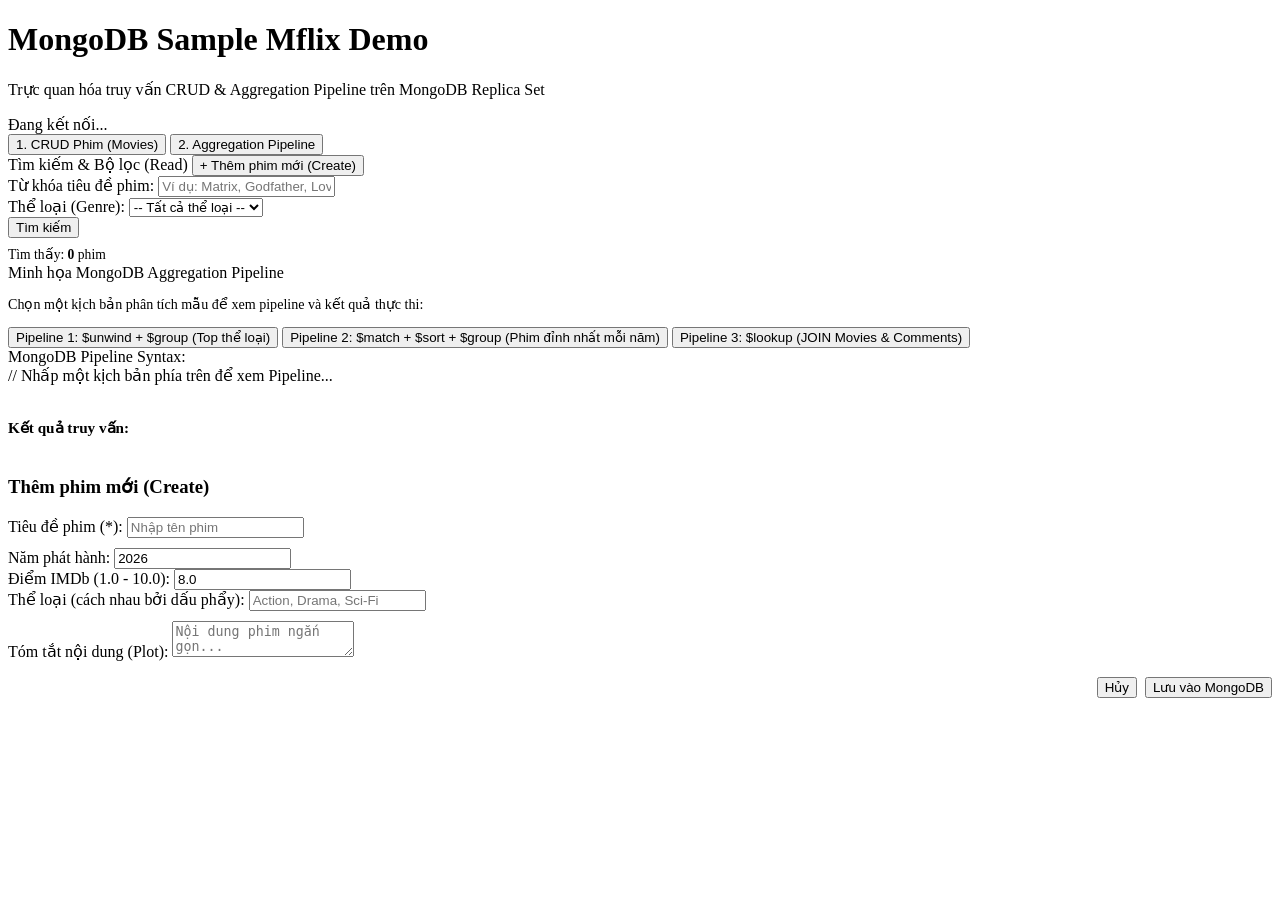
==== sample_mflix/templates/index.html @ d2029c7f "UI for simple CRUD" ====
<!DOCTYPE html>
<html lang="vi">
<head>
  <meta charset="UTF-8">
  <meta name="viewport" content="width=device-width, initial-scale=1.0">
  <title>MongoDB Sample Mflix Demo</title>
  <link rel="stylesheet" href="/static/style.css">
</head>
<body>

  <!-- Header -->
  <header>
    <div class="brand">
      <h1>MongoDB Sample Mflix Demo</h1>
      <p>Trực quan hóa truy vấn CRUD & Aggregation Pipeline trên MongoDB Replica Set</p>
    </div>
    <div class="cluster-badge" id="clusterStatus">
      <span class="status-dot"></span>
      <span id="statusText">Đang kết nối...</span>
    </div>
  </header>

  <!-- Navigation Tabs -->
  <nav class="tabs">
    <button class="tab-btn active" onclick="switchTab('crud')">1. CRUD Phim (Movies)</button>
    <button class="tab-btn" onclick="switchTab('aggregation')">2. Aggregation Pipeline</button>
  </nav>

  <!-- TAB 1: CRUD -->
  <main id="crudTab" class="tab-content active">
    <!-- Search & Filter Card -->
    <section class="card">
      <div class="card-title">
        <span>Tìm kiếm & Bộ lọc (Read)</span>
        <button class="btn btn-primary btn-sm" onclick="openCreateModal()">+ Thêm phim mới (Create)</button>
      </div>

      <div class="form-row">
        <div class="form-group" style="flex: 2;">
          <label>Từ khóa tiêu đề phim:</label>
          <input type="text" id="searchInput" placeholder="Ví dụ: Matrix, Godfather, Love..." onkeyup="if(event.key==='Enter') searchMovies()">
        </div>
        <div class="form-group">
          <label>Thể loại (Genre):</label>
          <select id="genreSelect" onchange="searchMovies()">
            <option value="">-- Tất cả thể loại --</option>
          </select>
        </div>
        <div class="form-group" style="flex: 0; min-width: 100px; justify-content: flex-end;">
          <button class="btn btn-primary" onclick="searchMovies()">Tìm kiếm</button>
        </div>
      </div>

      <div id="queryExplanation" class="code-box" style="display:none;"></div>
      
      <div style="font-size: 0.85rem; color: var(--text-muted); margin-top: 8px;">
        Tìm thấy: <strong id="totalCount">0</strong> phim
      </div>

      <!-- Movie List -->
      <div class="movie-grid" id="movieGrid"></div>
    </section>
  </main>

  <!-- TAB 2: AGGREGATION -->
  <main id="aggregationTab" class="tab-content">
    <section class="card">
      <div class="card-title">Minh họa MongoDB Aggregation Pipeline</div>
      <p style="font-size: 0.88rem; color: var(--text-muted); margin-bottom: 14px;">
        Chọn một kịch bản phân tích mẫu để xem pipeline và kết quả thực thi:
      </p>

      <div class="agg-tabs">
        <button class="btn btn-outline" id="btnAgg1" onclick="runAgg(1)">
          Pipeline 1: $unwind + $group (Top thể loại)
        </button>
        <button class="btn btn-outline" id="btnAgg2" onclick="runAgg(2)">
          Pipeline 2: $match + $sort + $group (Phim đỉnh nhất mỗi năm)
        </button>
        <button class="btn btn-outline" id="btnAgg3" onclick="runAgg(3)">
          Pipeline 3: $lookup (JOIN Movies & Comments)
        </button>
      </div>

      <!-- Pipeline Code Display -->
      <label>MongoDB Pipeline Syntax:</label>
      <div class="code-box" id="pipelineBox">// Nhấp một kịch bản phía trên để xem Pipeline...</div>

      <!-- Result Container -->
      <div style="display: flex; justify-content: space-between; align-items: center; margin-top: 14px;">
        <h4 id="aggResultTitle" style="font-size: 0.95rem; color: var(--accent-dark);">Kết quả truy vấn:</h4>
        <span id="aggTime" style="font-size: 0.8rem; color: var(--text-muted);"></span>
      </div>
      <div id="aggResultTableContainer" style="overflow-x: auto;"></div>
    </section>
  </main>

  <!-- MODAL CREATE / EDIT -->
  <div class="modal-overlay" id="movieModal">
    <div class="modal">
      <h3 class="card-title" id="modalTitle">Thêm phim mới (Create)</h3>
      <input type="hidden" id="editMovieId">
      
      <div class="form-group" style="margin-bottom: 10px;">
        <label>Tiêu đề phim (*):</label>
        <input type="text" id="movieTitleInput" placeholder="Nhập tên phim">
      </div>

      <div class="form-row">
        <div class="form-group">
          <label>Năm phát hành:</label>
          <input type="number" id="movieYearInput" value="2026">
        </div>
        <div class="form-group">
          <label>Điểm IMDb (1.0 - 10.0):</label>
          <input type="number" step="0.1" id="movieRatingInput" value="8.0">
        </div>
      </div>

      <div class="form-group" style="margin-bottom: 10px;">
        <label>Thể loại (cách nhau bởi dấu phẩy):</label>
        <input type="text" id="movieGenresInput" placeholder="Action, Drama, Sci-Fi">
      </div>

      <div class="form-group" style="margin-bottom: 16px;">
        <label>Tóm tắt nội dung (Plot):</label>
        <textarea id="moviePlotInput" placeholder="Nội dung phim ngắn gọn..."></textarea>
      </div>

      <div style="display: flex; justify-content: flex-end; gap: 8px;">
        <button class="btn btn-outline" onclick="closeModal()">Hủy</button>
        <button class="btn btn-primary" onclick="saveMovie()">Lưu vào MongoDB</button>
      </div>
    </div>
  </div>

  <!-- Toast Notification -->
  <div class="toast" id="toast"></div>

  <script src="/static/app.js"></script>
</body>
</html>
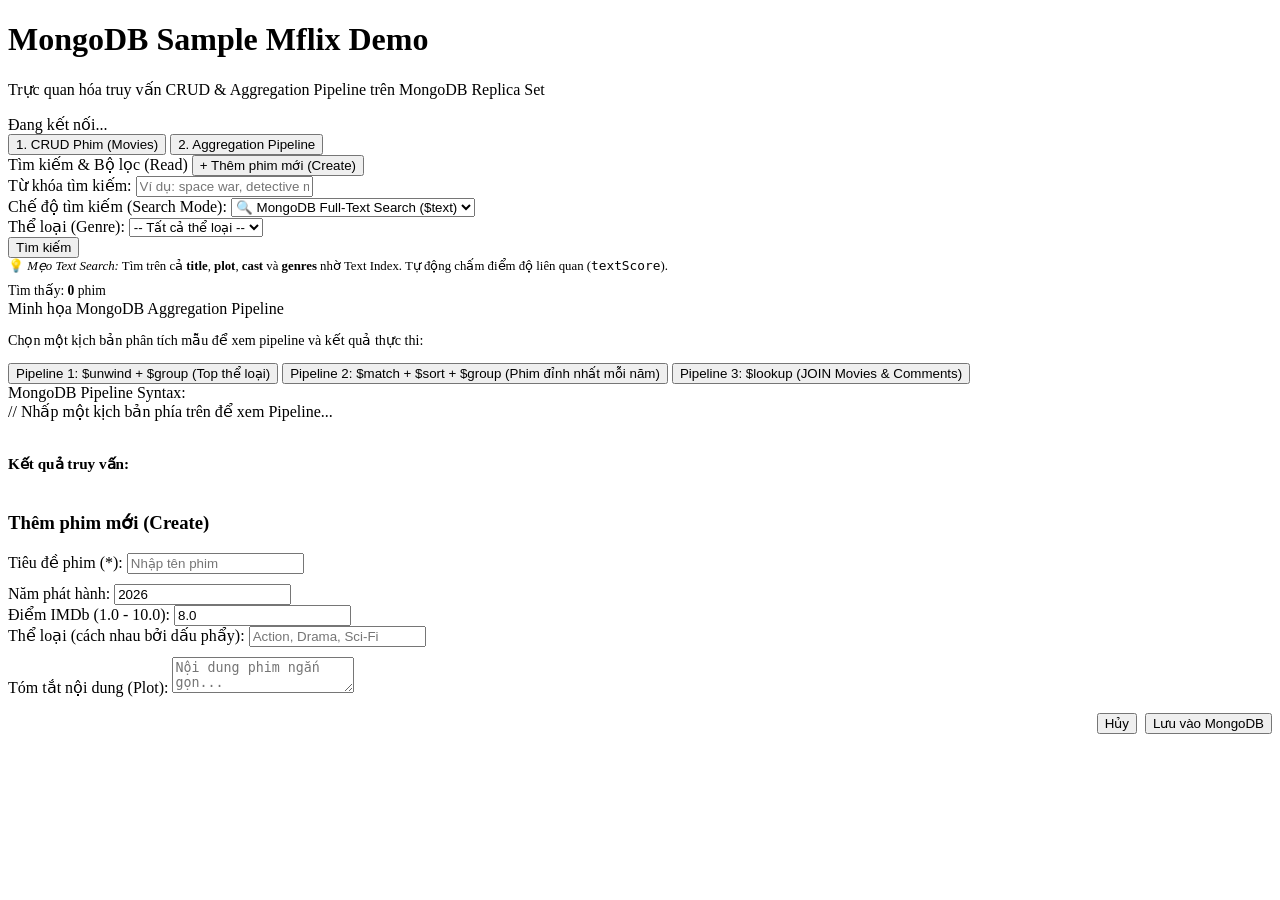
==== commit 5984bdde: "add text search demo" ====
--- a/sample_mflix/templates/index.html
+++ b/sample_mflix/templates/index.html
@@ -37,10 +37,17 @@
 
       <div class="form-row">
         <div class="form-group" style="flex: 2;">
-          <label>Từ khóa tiêu đề phim:</label>
-          <input type="text" id="searchInput" placeholder="Ví dụ: Matrix, Godfather, Love..." onkeyup="if(event.key==='Enter') searchMovies()">
+          <label>Từ khóa tìm kiếm:</label>
+          <input type="text" id="searchInput" placeholder="Ví dụ: space war, detective murder, godfather..." onkeyup="if(event.key==='Enter') searchMovies()">
         </div>
-        <div class="form-group">
+        <div class="form-group" style="flex: 1.2;">
+          <label>Chế độ tìm kiếm (Search Mode):</label>
+          <select id="searchModeSelect" onchange="searchMovies()">
+            <option value="text">🔍 MongoDB Full-Text Search ($text)</option>
+            <option value="regex">🔤 Regex thông thường (Chỉ tiêu đề)</option>
+          </select>
+        </div>
+        <div class="form-group" style="flex: 1;">
           <label>Thể loại (Genre):</label>
           <select id="genreSelect" onchange="searchMovies()">
             <option value="">-- Tất cả thể loại --</option>
@@ -49,6 +56,10 @@
         <div class="form-group" style="flex: 0; min-width: 100px; justify-content: flex-end;">
           <button class="btn btn-primary" onclick="searchMovies()">Tìm kiếm</button>
         </div>
+      </div>
+
+      <div style="font-size: 0.8rem; color: var(--text-muted); margin-bottom: 8px;">
+        💡 <em>Mẹo Text Search:</em> Tìm trên cả <strong>title</strong>, <strong>plot</strong>, <strong>cast</strong> và <strong>genres</strong> nhờ Text Index. Tự động chấm điểm độ liên quan (<code>textScore</code>).
       </div>
 
       <div id="queryExplanation" class="code-box" style="display:none;"></div>
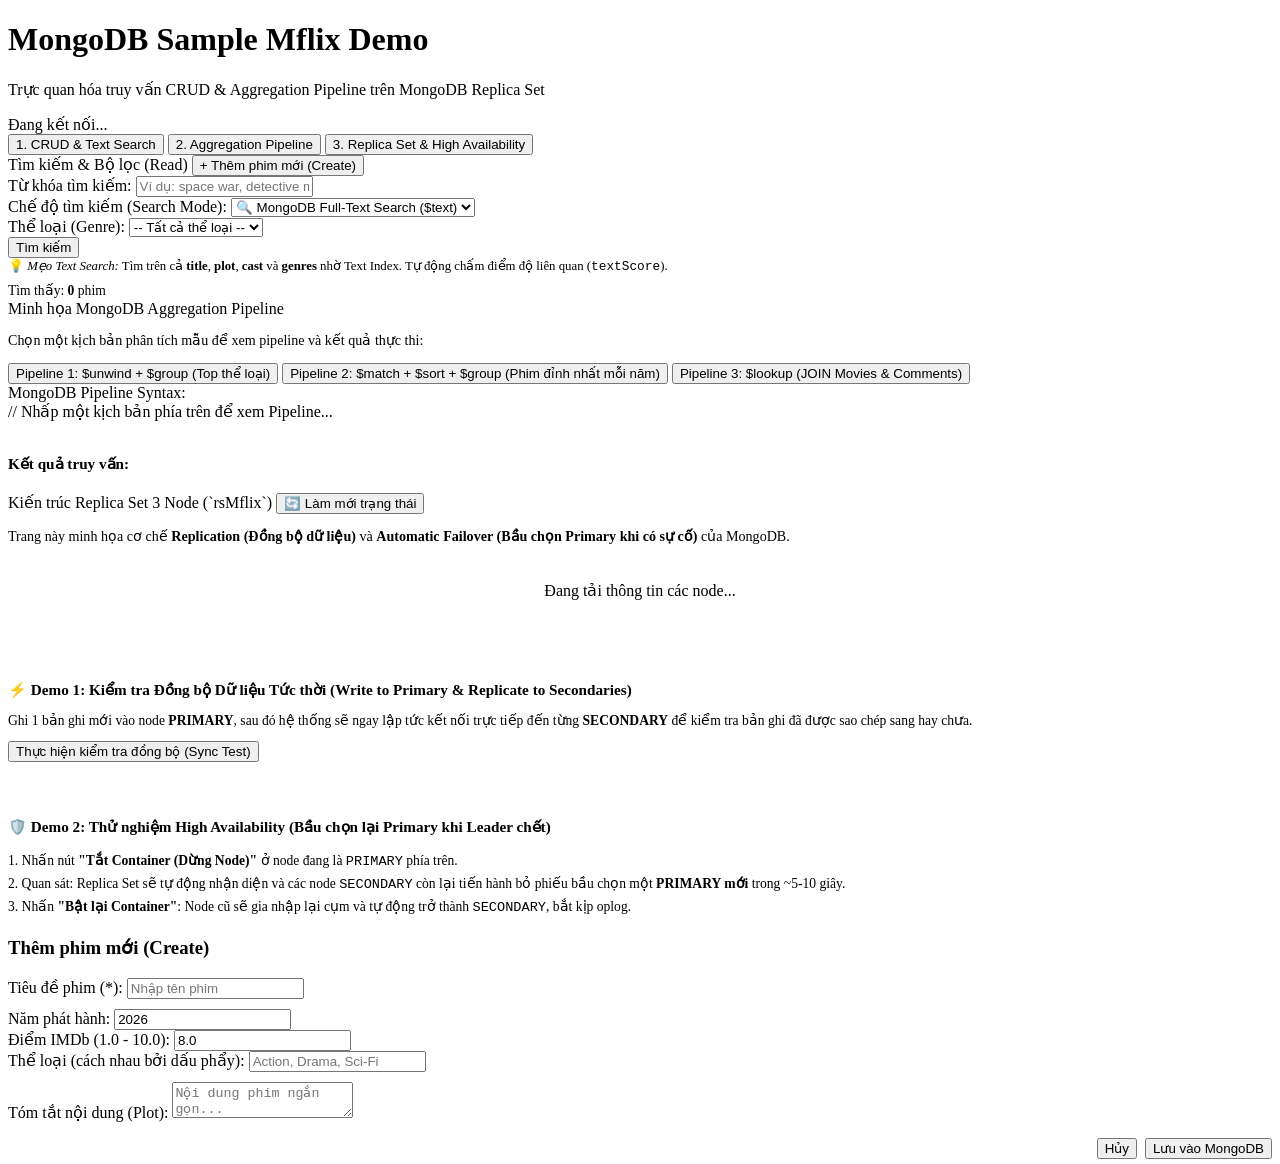
==== commit 4129ae91: "add demo on replication" ====
--- a/sample_mflix/templates/index.html
+++ b/sample_mflix/templates/index.html
@@ -22,8 +22,9 @@
 
   <!-- Navigation Tabs -->
   <nav class="tabs">
-    <button class="tab-btn active" onclick="switchTab('crud')">1. CRUD Phim (Movies)</button>
+    <button class="tab-btn active" onclick="switchTab('crud')">1. CRUD & Text Search</button>
     <button class="tab-btn" onclick="switchTab('aggregation')">2. Aggregation Pipeline</button>
+    <button class="tab-btn" onclick="switchTab('replication')">3. Replica Set & High Availability</button>
   </nav>
 
   <!-- TAB 1: CRUD -->
@@ -106,6 +107,51 @@
     </section>
   </main>
 
+  <!-- TAB 3: REPLICATION -->
+  <main id="replicationTab" class="tab-content">
+    <section class="card">
+      <div class="card-title">
+        <span>Kiến trúc Replica Set 3 Node (`rsMflix`)</span>
+        <button class="btn btn-outline btn-sm" onclick="loadReplicationStatus()">🔄 Làm mới trạng thái</button>
+      </div>
+
+      <p style="font-size: 0.88rem; color: var(--text-muted); margin-bottom: 16px;">
+        Trang này minh họa cơ chế <strong>Replication (Đồng bộ dữ liệu)</strong> và <strong>Automatic Failover (Bầu chọn Primary khi có sự cố)</strong> của MongoDB.
+      </p>
+
+      <!-- 3 Node Cards Grid -->
+      <div class="movie-grid" id="replicationNodesGrid">
+        <div style="grid-column: 1/-1; text-align: center; color: var(--text-muted); padding: 20px;">
+          Đang tải thông tin các node...
+        </div>
+      </div>
+
+      <!-- Live Sync Test Section -->
+      <div style="margin-top: 24px; padding-top: 16px; border-top: 1px solid var(--border-color);">
+        <h4 style="font-size: 0.95rem; margin-bottom: 8px; color: var(--accent-dark);">
+          ⚡ Demo 1: Kiểm tra Đồng bộ Dữ liệu Tức thời (Write to Primary & Replicate to Secondaries)
+        </h4>
+        <p style="font-size: 0.85rem; color: var(--text-muted); margin-bottom: 12px;">
+          Ghi 1 bản ghi mới vào node <strong>PRIMARY</strong>, sau đó hệ thống sẽ ngay lập tức kết nối trực tiếp đến từng <strong>SECONDARY</strong> để kiểm tra bản ghi đã được sao chép sang hay chưa.
+        </p>
+        <button class="btn btn-primary btn-sm" onclick="triggerSyncTest()">Thực hiện kiểm tra đồng bộ (Sync Test)</button>
+        <div id="syncTestResult" class="code-box" style="display: none; margin-top: 12px;"></div>
+      </div>
+
+      <!-- Failover Simulation Section -->
+      <div style="margin-top: 20px; padding-top: 16px; border-top: 1px solid var(--border-color);">
+        <h4 style="font-size: 0.95rem; margin-bottom: 8px; color: var(--accent-dark);">
+          🛡️ Demo 2: Thử nghiệm High Availability (Bầu chọn lại Primary khi Leader chết)
+        </h4>
+        <p style="font-size: 0.85rem; color: var(--text-muted); line-height: 1.6;">
+          1. Nhấn nút <strong>"Tắt Container (Dừng Node)"</strong> ở node đang là <code>PRIMARY</code> phía trên.<br>
+          2. Quan sát: Replica Set sẽ tự động nhận diện và các node <code>SECONDARY</code> còn lại tiến hành bỏ phiếu bầu chọn một <strong>PRIMARY mới</strong> trong ~5-10 giây.<br>
+          3. Nhấn <strong>"Bật lại Container"</strong>: Node cũ sẽ gia nhập lại cụm và tự động trở thành <code>SECONDARY</code>, bắt kịp oplog.
+        </p>
+      </div>
+    </section>
+  </main>
+
   <!-- MODAL CREATE / EDIT -->
   <div class="modal-overlay" id="movieModal">
     <div class="modal">
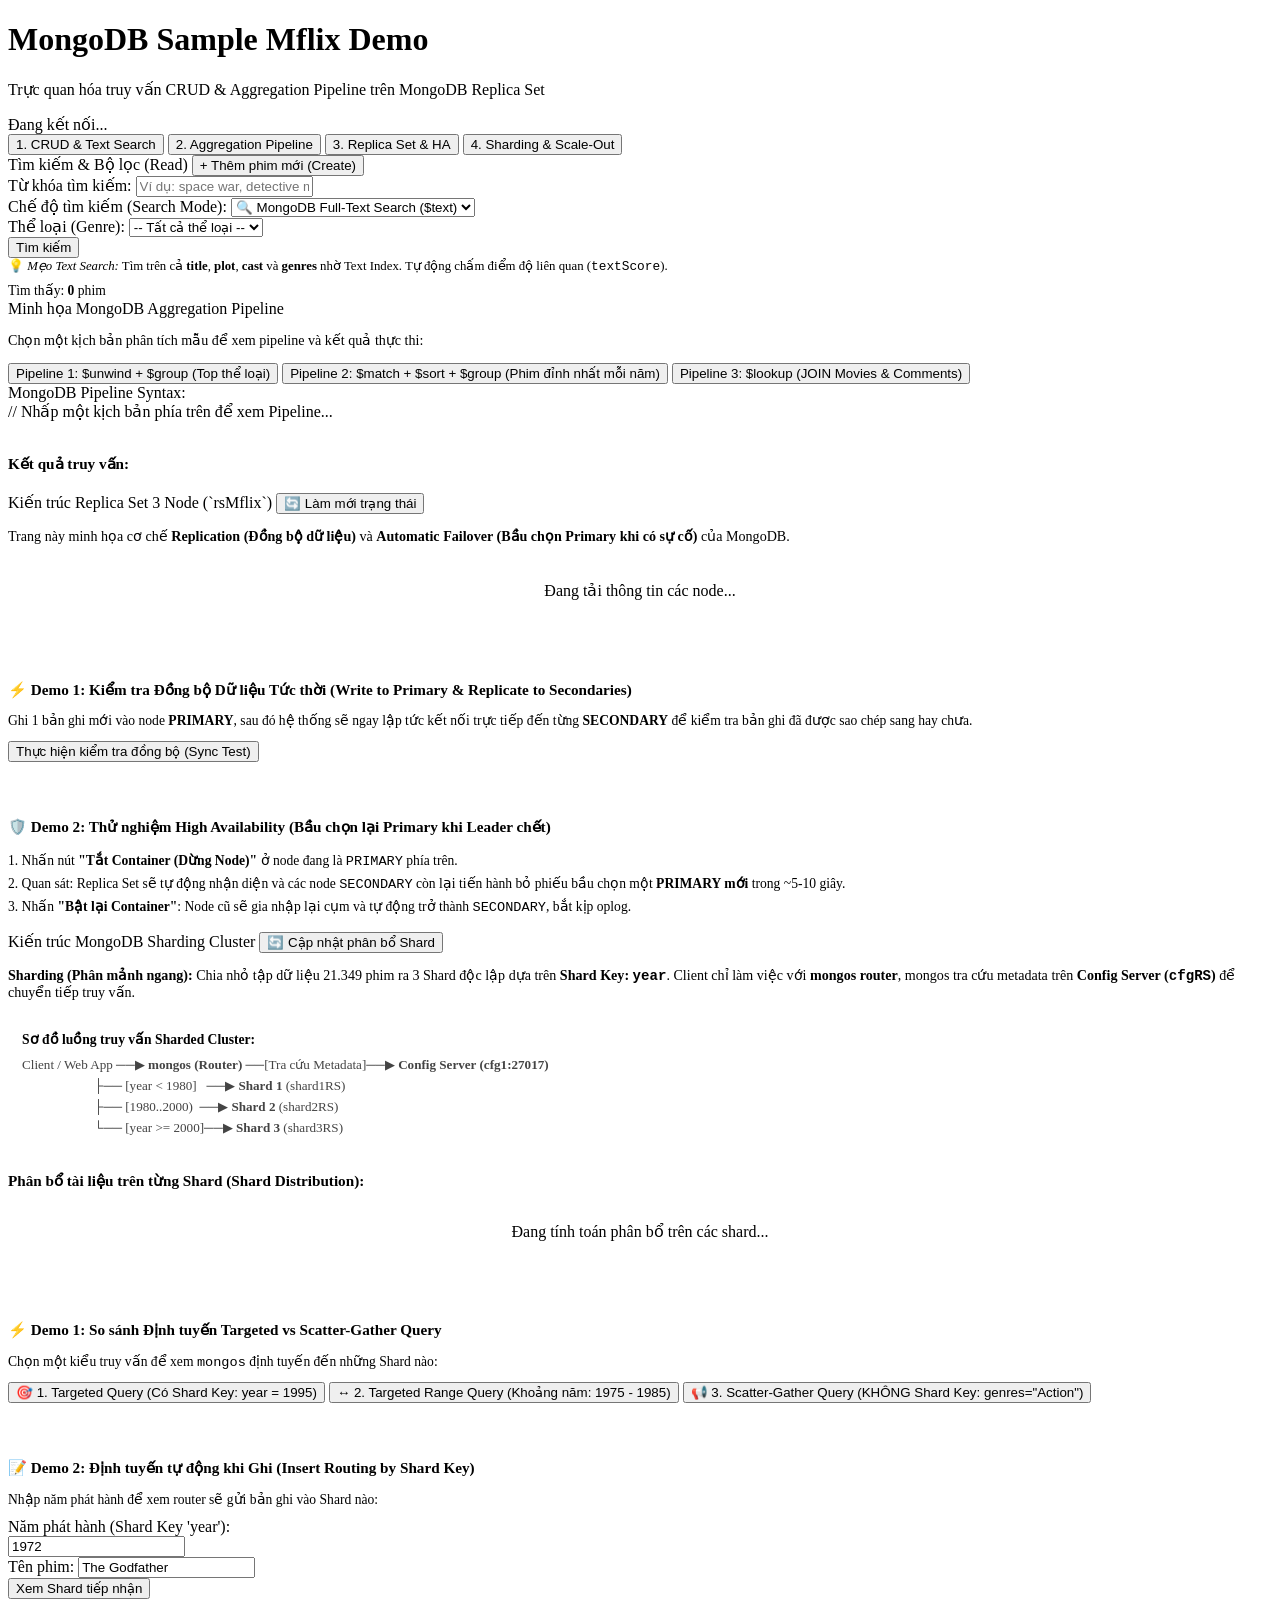
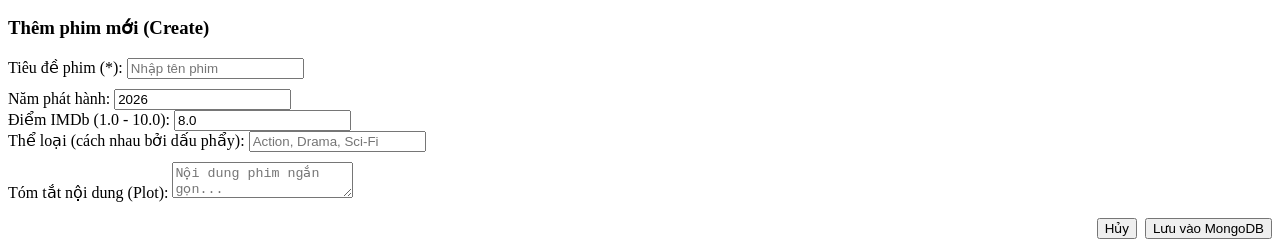
==== commit b7ae8e44: "add demo on sharding" ====
--- a/sample_mflix/templates/index.html
+++ b/sample_mflix/templates/index.html
@@ -24,7 +24,8 @@
   <nav class="tabs">
     <button class="tab-btn active" onclick="switchTab('crud')">1. CRUD & Text Search</button>
     <button class="tab-btn" onclick="switchTab('aggregation')">2. Aggregation Pipeline</button>
-    <button class="tab-btn" onclick="switchTab('replication')">3. Replica Set & High Availability</button>
+    <button class="tab-btn" onclick="switchTab('replication')">3. Replica Set & HA</button>
+    <button class="tab-btn" onclick="switchTab('sharding')">4. Sharding & Scale-Out</button>
   </nav>
 
   <!-- TAB 1: CRUD -->
@@ -152,6 +153,90 @@
     </section>
   </main>
 
+  <!-- TAB 4: SHARDING -->
+  <main id="shardingTab" class="tab-content">
+    <section class="card">
+      <div class="card-title">
+        <span>Kiến trúc MongoDB Sharding Cluster</span>
+        <button class="btn btn-outline btn-sm" onclick="loadShardingStatus()">🔄 Cập nhật phân bổ Shard</button>
+      </div>
+
+      <p style="font-size: 0.88rem; color: var(--text-muted); margin-bottom: 16px;">
+        <strong>Sharding (Phân mảnh ngang):</strong> Chia nhỏ tập dữ liệu 21.349 phim ra 3 Shard độc lập dựa trên <strong>Shard Key: <code>year</code></strong>.
+        Client chỉ làm việc với <strong>mongos router</strong>, mongos tra cứu metadata trên <strong>Config Server (<code>cfgRS</code>)</strong> để chuyển tiếp truy vấn.
+      </p>
+
+      <!-- Architecture Flow Diagram Card -->
+      <div style="background: var(--code-bg); border: 1px solid var(--border-color); border-radius: var(--radius); padding: 14px; margin-bottom: 20px;">
+        <div style="font-weight: 600; font-size: 0.85rem; margin-bottom: 6px; color: var(--accent-dark);">
+          Sơ đồ luồng truy vấn Sharded Cluster:
+        </div>
+        <div style="font-family: var(--font-mono); font-size: 0.82rem; line-height: 1.6; color: #444;">
+          Client / Web App ──▶ <strong>mongos (Router)</strong> ──[Tra cứu Metadata]──▶ <strong>Config Server (cfg1:27017)</strong><br>
+          &nbsp;&nbsp;&nbsp;&nbsp;&nbsp;&nbsp;&nbsp;&nbsp;&nbsp;&nbsp;&nbsp;&nbsp;&nbsp;&nbsp;&nbsp;&nbsp;&nbsp;&nbsp;&nbsp;&nbsp;&nbsp;&nbsp;├── [year &lt; 1980]&nbsp;&nbsp;&nbsp;──▶ <strong>Shard 1</strong> (shard1RS)<br>
+          &nbsp;&nbsp;&nbsp;&nbsp;&nbsp;&nbsp;&nbsp;&nbsp;&nbsp;&nbsp;&nbsp;&nbsp;&nbsp;&nbsp;&nbsp;&nbsp;&nbsp;&nbsp;&nbsp;&nbsp;&nbsp;&nbsp;├── [1980..2000)&nbsp;&nbsp;──▶ <strong>Shard 2</strong> (shard2RS)<br>
+          &nbsp;&nbsp;&nbsp;&nbsp;&nbsp;&nbsp;&nbsp;&nbsp;&nbsp;&nbsp;&nbsp;&nbsp;&nbsp;&nbsp;&nbsp;&nbsp;&nbsp;&nbsp;&nbsp;&nbsp;&nbsp;&nbsp;└── [year &gt;= 2000]──▶ <strong>Shard 3</strong> (shard3RS)
+        </div>
+      </div>
+
+      <!-- 3 Shards Distribution Cards -->
+      <h4 style="font-size: 0.95rem; margin-bottom: 12px; color: var(--accent-dark);">Phân bổ tài liệu trên từng Shard (Shard Distribution):</h4>
+      <div class="movie-grid" id="shardsGrid">
+        <div style="grid-column: 1/-1; text-align: center; color: var(--text-muted); padding: 20px;">
+          Đang tính toán phân bổ trên các shard...
+        </div>
+      </div>
+
+      <!-- Demo Routing Query Section -->
+      <div style="margin-top: 24px; padding-top: 16px; border-top: 1px solid var(--border-color);">
+        <h4 style="font-size: 0.95rem; margin-bottom: 8px; color: var(--accent-dark);">
+          ⚡ Demo 1: So sánh Định tuyến Targeted vs Scatter-Gather Query
+        </h4>
+        <p style="font-size: 0.85rem; color: var(--text-muted); margin-bottom: 12px;">
+          Chọn một kiểu truy vấn để xem <code>mongos</code> định tuyến đến những Shard nào:
+        </p>
+
+        <div class="agg-tabs">
+          <button class="btn btn-outline" id="btnRouteSingle" onclick="testRoute('targeted_single')">
+            🎯 1. Targeted Query (Có Shard Key: year = 1995)
+          </button>
+          <button class="btn btn-outline" id="btnRouteRange" onclick="testRoute('targeted_range')">
+            ↔️ 2. Targeted Range Query (Khoảng năm: 1975 - 1985)
+          </button>
+          <button class="btn btn-outline" id="btnRouteScatter" onclick="testRoute('scatter_gather')">
+            📢 3. Scatter-Gather Query (KHÔNG Shard Key: genres="Action")
+          </button>
+        </div>
+
+        <div id="routingResultBox" class="code-box" style="display: none; margin-top: 10px;"></div>
+      </div>
+
+      <!-- Demo Routing Insert Section -->
+      <div style="margin-top: 20px; padding-top: 16px; border-top: 1px solid var(--border-color);">
+        <h4 style="font-size: 0.95rem; margin-bottom: 8px; color: var(--accent-dark);">
+          📝 Demo 2: Định tuyến tự động khi Ghi (Insert Routing by Shard Key)
+        </h4>
+        <p style="font-size: 0.85rem; color: var(--text-muted); margin-bottom: 10px;">
+          Nhập năm phát hành để xem router sẽ gửi bản ghi vào Shard nào:
+        </p>
+
+        <div class="form-row" style="align-items: flex-end;">
+          <div class="form-group" style="max-width: 250px;">
+            <label>Năm phát hành (Shard Key 'year'):</label>
+            <input type="number" id="testInsertYear" value="1972" placeholder="Ví dụ: 1960, 1994, 2024">
+          </div>
+          <div class="form-group" style="flex: 2;">
+            <label>Tên phim:</label>
+            <input type="text" id="testInsertTitle" value="The Godfather" placeholder="Nhập tên phim">
+          </div>
+          <button class="btn btn-primary" onclick="simulateInsertRoute()">Xem Shard tiếp nhận</button>
+        </div>
+
+        <div id="insertRouteResult" class="code-box" style="display: none;"></div>
+      </div>
+    </section>
+  </main>
+
   <!-- MODAL CREATE / EDIT -->
   <div class="modal-overlay" id="movieModal">
     <div class="modal">
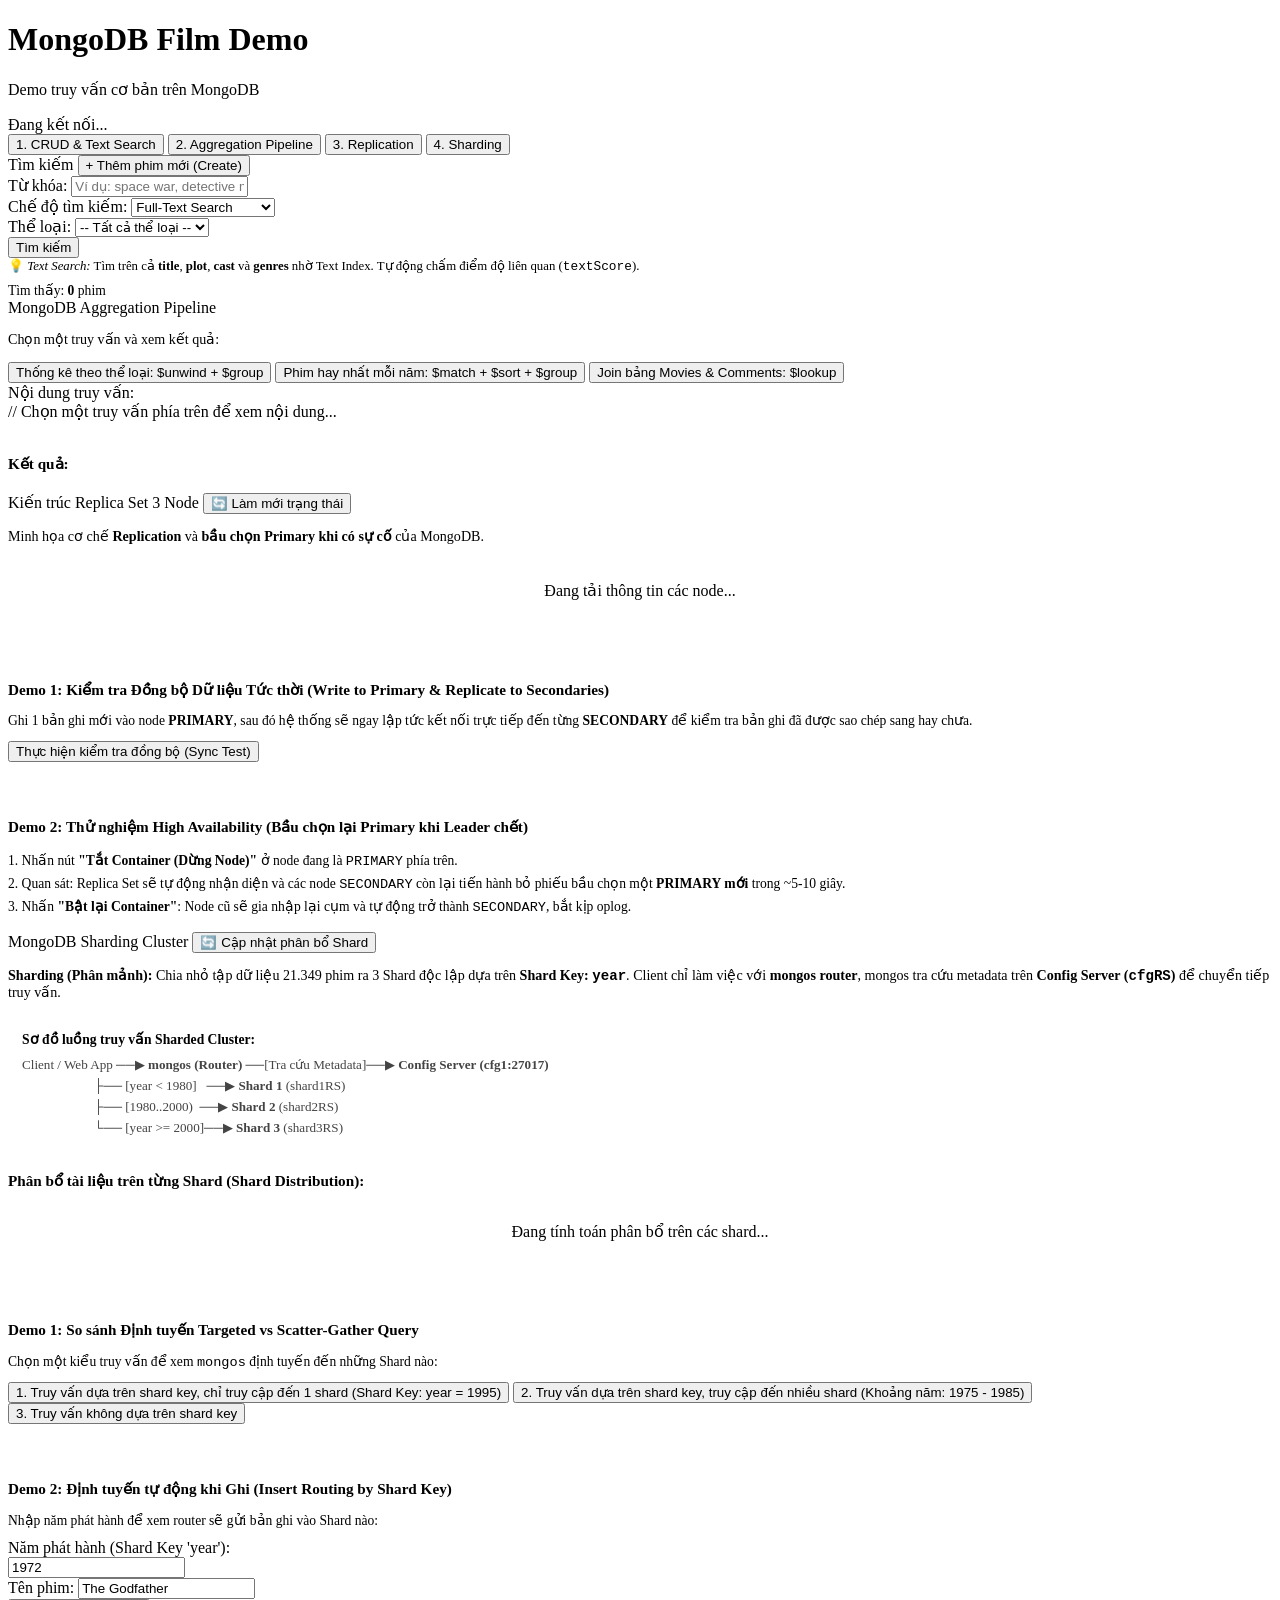
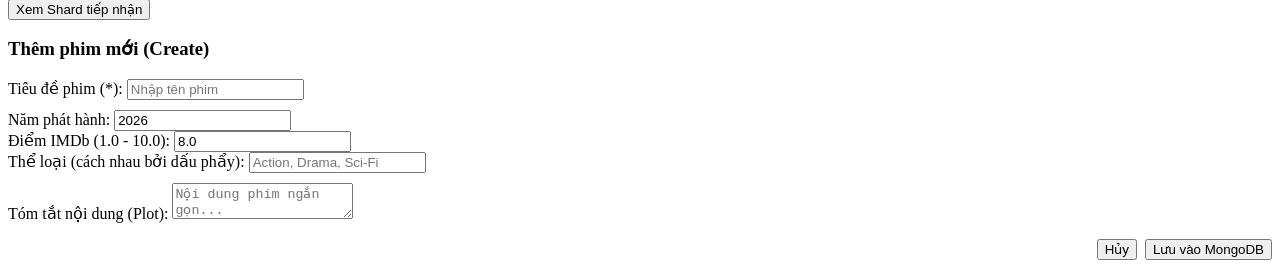
==== commit 3981c14b: "fix UI error" ====
--- a/sample_mflix/templates/index.html
+++ b/sample_mflix/templates/index.html
@@ -1,18 +1,20 @@
 <!DOCTYPE html>
 <html lang="vi">
+
 <head>
   <meta charset="UTF-8">
   <meta name="viewport" content="width=device-width, initial-scale=1.0">
-  <title>MongoDB Sample Mflix Demo</title>
+  <title>MongoDB Demo</title>
   <link rel="stylesheet" href="/static/style.css">
 </head>
+
 <body>
 
   <!-- Header -->
   <header>
     <div class="brand">
-      <h1>MongoDB Sample Mflix Demo</h1>
-      <p>Trực quan hóa truy vấn CRUD & Aggregation Pipeline trên MongoDB Replica Set</p>
+      <h1>MongoDB Film Demo</h1>
+      <p>Demo truy vấn cơ bản trên MongoDB</p>
     </div>
     <div class="cluster-badge" id="clusterStatus">
       <span class="status-dot"></span>
@@ -24,8 +26,8 @@
   <nav class="tabs">
     <button class="tab-btn active" onclick="switchTab('crud')">1. CRUD & Text Search</button>
     <button class="tab-btn" onclick="switchTab('aggregation')">2. Aggregation Pipeline</button>
-    <button class="tab-btn" onclick="switchTab('replication')">3. Replica Set & HA</button>
-    <button class="tab-btn" onclick="switchTab('sharding')">4. Sharding & Scale-Out</button>
+    <button class="tab-btn" onclick="switchTab('replication')">3. Replication</button>
+    <button class="tab-btn" onclick="switchTab('sharding')">4. Sharding</button>
   </nav>
 
   <!-- TAB 1: CRUD -->
@@ -33,24 +35,25 @@
     <!-- Search & Filter Card -->
     <section class="card">
       <div class="card-title">
-        <span>Tìm kiếm & Bộ lọc (Read)</span>
+        <span>Tìm kiếm</span>
         <button class="btn btn-primary btn-sm" onclick="openCreateModal()">+ Thêm phim mới (Create)</button>
       </div>
 
       <div class="form-row">
         <div class="form-group" style="flex: 2;">
-          <label>Từ khóa tìm kiếm:</label>
-          <input type="text" id="searchInput" placeholder="Ví dụ: space war, detective murder, godfather..." onkeyup="if(event.key==='Enter') searchMovies()">
+          <label>Từ khóa:</label>
+          <input type="text" id="searchInput" placeholder="Ví dụ: space war, detective murder, godfather..."
+            onkeyup="if(event.key==='Enter') searchMovies()">
         </div>
         <div class="form-group" style="flex: 1.2;">
-          <label>Chế độ tìm kiếm (Search Mode):</label>
+          <label>Chế độ tìm kiếm:</label>
           <select id="searchModeSelect" onchange="searchMovies()">
-            <option value="text">🔍 MongoDB Full-Text Search ($text)</option>
-            <option value="regex">🔤 Regex thông thường (Chỉ tiêu đề)</option>
+            <option value="text">Full-Text Search</option>
+            <option value="regex">Regex thông thường</option>
           </select>
         </div>
         <div class="form-group" style="flex: 1;">
-          <label>Thể loại (Genre):</label>
+          <label>Thể loại:</label>
           <select id="genreSelect" onchange="searchMovies()">
             <option value="">-- Tất cả thể loại --</option>
           </select>
@@ -61,11 +64,12 @@
       </div>
 
       <div style="font-size: 0.8rem; color: var(--text-muted); margin-bottom: 8px;">
-        💡 <em>Mẹo Text Search:</em> Tìm trên cả <strong>title</strong>, <strong>plot</strong>, <strong>cast</strong> và <strong>genres</strong> nhờ Text Index. Tự động chấm điểm độ liên quan (<code>textScore</code>).
+        💡 <em>Text Search:</em> Tìm trên cả <strong>title</strong>, <strong>plot</strong>, <strong>cast</strong> và
+        <strong>genres</strong> nhờ Text Index. Tự động chấm điểm độ liên quan (<code>textScore</code>).
       </div>
 
       <div id="queryExplanation" class="code-box" style="display:none;"></div>
-      
+
       <div style="font-size: 0.85rem; color: var(--text-muted); margin-top: 8px;">
         Tìm thấy: <strong id="totalCount">0</strong> phim
       </div>
@@ -78,30 +82,30 @@
   <!-- TAB 2: AGGREGATION -->
   <main id="aggregationTab" class="tab-content">
     <section class="card">
-      <div class="card-title">Minh họa MongoDB Aggregation Pipeline</div>
+      <div class="card-title">MongoDB Aggregation Pipeline</div>
       <p style="font-size: 0.88rem; color: var(--text-muted); margin-bottom: 14px;">
-        Chọn một kịch bản phân tích mẫu để xem pipeline và kết quả thực thi:
+        Chọn một truy vấn và xem kết quả:
       </p>
 
       <div class="agg-tabs">
         <button class="btn btn-outline" id="btnAgg1" onclick="runAgg(1)">
-          Pipeline 1: $unwind + $group (Top thể loại)
+          Thống kê theo thể loại: $unwind + $group
         </button>
         <button class="btn btn-outline" id="btnAgg2" onclick="runAgg(2)">
-          Pipeline 2: $match + $sort + $group (Phim đỉnh nhất mỗi năm)
+          Phim hay nhất mỗi năm: $match + $sort + $group
         </button>
         <button class="btn btn-outline" id="btnAgg3" onclick="runAgg(3)">
-          Pipeline 3: $lookup (JOIN Movies & Comments)
+          Join bảng Movies & Comments: $lookup
         </button>
       </div>
 
       <!-- Pipeline Code Display -->
-      <label>MongoDB Pipeline Syntax:</label>
-      <div class="code-box" id="pipelineBox">// Nhấp một kịch bản phía trên để xem Pipeline...</div>
+      <label>Nội dung truy vấn:</label>
+      <div class="code-box" id="pipelineBox">// Chọn một truy vấn phía trên để xem nội dung...</div>
 
       <!-- Result Container -->
       <div style="display: flex; justify-content: space-between; align-items: center; margin-top: 14px;">
-        <h4 id="aggResultTitle" style="font-size: 0.95rem; color: var(--accent-dark);">Kết quả truy vấn:</h4>
+        <h4 id="aggResultTitle" style="font-size: 0.95rem; color: var(--accent-dark);">Kết quả:</h4>
         <span id="aggTime" style="font-size: 0.8rem; color: var(--text-muted);"></span>
       </div>
       <div id="aggResultTableContainer" style="overflow-x: auto;"></div>
@@ -112,12 +116,12 @@
   <main id="replicationTab" class="tab-content">
     <section class="card">
       <div class="card-title">
-        <span>Kiến trúc Replica Set 3 Node (`rsMflix`)</span>
+        <span>Kiến trúc Replica Set 3 Node</span>
         <button class="btn btn-outline btn-sm" onclick="loadReplicationStatus()">🔄 Làm mới trạng thái</button>
       </div>
 
       <p style="font-size: 0.88rem; color: var(--text-muted); margin-bottom: 16px;">
-        Trang này minh họa cơ chế <strong>Replication (Đồng bộ dữ liệu)</strong> và <strong>Automatic Failover (Bầu chọn Primary khi có sự cố)</strong> của MongoDB.
+        Minh họa cơ chế <strong>Replication</strong> và <strong> bầu chọn Primary khi có sự cố</strong> của MongoDB.
       </p>
 
       <!-- 3 Node Cards Grid -->
@@ -130,24 +134,28 @@
       <!-- Live Sync Test Section -->
       <div style="margin-top: 24px; padding-top: 16px; border-top: 1px solid var(--border-color);">
         <h4 style="font-size: 0.95rem; margin-bottom: 8px; color: var(--accent-dark);">
-          ⚡ Demo 1: Kiểm tra Đồng bộ Dữ liệu Tức thời (Write to Primary & Replicate to Secondaries)
+          Demo 1: Kiểm tra Đồng bộ Dữ liệu Tức thời (Write to Primary & Replicate to Secondaries)
         </h4>
         <p style="font-size: 0.85rem; color: var(--text-muted); margin-bottom: 12px;">
-          Ghi 1 bản ghi mới vào node <strong>PRIMARY</strong>, sau đó hệ thống sẽ ngay lập tức kết nối trực tiếp đến từng <strong>SECONDARY</strong> để kiểm tra bản ghi đã được sao chép sang hay chưa.
+          Ghi 1 bản ghi mới vào node <strong>PRIMARY</strong>, sau đó hệ thống sẽ ngay lập tức kết nối trực tiếp đến
+          từng <strong>SECONDARY</strong> để kiểm tra bản ghi đã được sao chép sang hay chưa.
         </p>
-        <button class="btn btn-primary btn-sm" onclick="triggerSyncTest()">Thực hiện kiểm tra đồng bộ (Sync Test)</button>
+        <button class="btn btn-primary btn-sm" onclick="triggerSyncTest()">Thực hiện kiểm tra đồng bộ (Sync
+          Test)</button>
         <div id="syncTestResult" class="code-box" style="display: none; margin-top: 12px;"></div>
       </div>
 
       <!-- Failover Simulation Section -->
       <div style="margin-top: 20px; padding-top: 16px; border-top: 1px solid var(--border-color);">
         <h4 style="font-size: 0.95rem; margin-bottom: 8px; color: var(--accent-dark);">
-          🛡️ Demo 2: Thử nghiệm High Availability (Bầu chọn lại Primary khi Leader chết)
+          Demo 2: Thử nghiệm High Availability (Bầu chọn lại Primary khi Leader chết)
         </h4>
         <p style="font-size: 0.85rem; color: var(--text-muted); line-height: 1.6;">
           1. Nhấn nút <strong>"Tắt Container (Dừng Node)"</strong> ở node đang là <code>PRIMARY</code> phía trên.<br>
-          2. Quan sát: Replica Set sẽ tự động nhận diện và các node <code>SECONDARY</code> còn lại tiến hành bỏ phiếu bầu chọn một <strong>PRIMARY mới</strong> trong ~5-10 giây.<br>
-          3. Nhấn <strong>"Bật lại Container"</strong>: Node cũ sẽ gia nhập lại cụm và tự động trở thành <code>SECONDARY</code>, bắt kịp oplog.
+          2. Quan sát: Replica Set sẽ tự động nhận diện và các node <code>SECONDARY</code> còn lại tiến hành bỏ phiếu
+          bầu chọn một <strong>PRIMARY mới</strong> trong ~5-10 giây.<br>
+          3. Nhấn <strong>"Bật lại Container"</strong>: Node cũ sẽ gia nhập lại cụm và tự động trở thành
+          <code>SECONDARY</code>, bắt kịp oplog.
         </p>
       </div>
     </section>
@@ -157,30 +165,38 @@
   <main id="shardingTab" class="tab-content">
     <section class="card">
       <div class="card-title">
-        <span>Kiến trúc MongoDB Sharding Cluster</span>
+        <span>MongoDB Sharding Cluster</span>
         <button class="btn btn-outline btn-sm" onclick="loadShardingStatus()">🔄 Cập nhật phân bổ Shard</button>
       </div>
 
       <p style="font-size: 0.88rem; color: var(--text-muted); margin-bottom: 16px;">
-        <strong>Sharding (Phân mảnh ngang):</strong> Chia nhỏ tập dữ liệu 21.349 phim ra 3 Shard độc lập dựa trên <strong>Shard Key: <code>year</code></strong>.
-        Client chỉ làm việc với <strong>mongos router</strong>, mongos tra cứu metadata trên <strong>Config Server (<code>cfgRS</code>)</strong> để chuyển tiếp truy vấn.
+        <strong>Sharding (Phân mảnh):</strong> Chia nhỏ tập dữ liệu 21.349 phim ra 3 Shard độc lập dựa trên
+        <strong>Shard Key: <code>year</code></strong>.
+        Client chỉ làm việc với <strong>mongos router</strong>, mongos tra cứu metadata trên <strong>Config Server
+          (<code>cfgRS</code>)</strong> để chuyển tiếp truy vấn.
       </p>
 
       <!-- Architecture Flow Diagram Card -->
-      <div style="background: var(--code-bg); border: 1px solid var(--border-color); border-radius: var(--radius); padding: 14px; margin-bottom: 20px;">
+      <div
+        style="background: var(--code-bg); border: 1px solid var(--border-color); border-radius: var(--radius); padding: 14px; margin-bottom: 20px;">
         <div style="font-weight: 600; font-size: 0.85rem; margin-bottom: 6px; color: var(--accent-dark);">
           Sơ đồ luồng truy vấn Sharded Cluster:
         </div>
         <div style="font-family: var(--font-mono); font-size: 0.82rem; line-height: 1.6; color: #444;">
-          Client / Web App ──▶ <strong>mongos (Router)</strong> ──[Tra cứu Metadata]──▶ <strong>Config Server (cfg1:27017)</strong><br>
-          &nbsp;&nbsp;&nbsp;&nbsp;&nbsp;&nbsp;&nbsp;&nbsp;&nbsp;&nbsp;&nbsp;&nbsp;&nbsp;&nbsp;&nbsp;&nbsp;&nbsp;&nbsp;&nbsp;&nbsp;&nbsp;&nbsp;├── [year &lt; 1980]&nbsp;&nbsp;&nbsp;──▶ <strong>Shard 1</strong> (shard1RS)<br>
-          &nbsp;&nbsp;&nbsp;&nbsp;&nbsp;&nbsp;&nbsp;&nbsp;&nbsp;&nbsp;&nbsp;&nbsp;&nbsp;&nbsp;&nbsp;&nbsp;&nbsp;&nbsp;&nbsp;&nbsp;&nbsp;&nbsp;├── [1980..2000)&nbsp;&nbsp;──▶ <strong>Shard 2</strong> (shard2RS)<br>
-          &nbsp;&nbsp;&nbsp;&nbsp;&nbsp;&nbsp;&nbsp;&nbsp;&nbsp;&nbsp;&nbsp;&nbsp;&nbsp;&nbsp;&nbsp;&nbsp;&nbsp;&nbsp;&nbsp;&nbsp;&nbsp;&nbsp;└── [year &gt;= 2000]──▶ <strong>Shard 3</strong> (shard3RS)
+          Client / Web App ──▶ <strong>mongos (Router)</strong> ──[Tra cứu Metadata]──▶ <strong>Config Server
+            (cfg1:27017)</strong><br>
+          &nbsp;&nbsp;&nbsp;&nbsp;&nbsp;&nbsp;&nbsp;&nbsp;&nbsp;&nbsp;&nbsp;&nbsp;&nbsp;&nbsp;&nbsp;&nbsp;&nbsp;&nbsp;&nbsp;&nbsp;&nbsp;&nbsp;├──
+          [year &lt; 1980]&nbsp;&nbsp;&nbsp;──▶ <strong>Shard 1</strong> (shard1RS)<br>
+          &nbsp;&nbsp;&nbsp;&nbsp;&nbsp;&nbsp;&nbsp;&nbsp;&nbsp;&nbsp;&nbsp;&nbsp;&nbsp;&nbsp;&nbsp;&nbsp;&nbsp;&nbsp;&nbsp;&nbsp;&nbsp;&nbsp;├──
+          [1980..2000)&nbsp;&nbsp;──▶ <strong>Shard 2</strong> (shard2RS)<br>
+          &nbsp;&nbsp;&nbsp;&nbsp;&nbsp;&nbsp;&nbsp;&nbsp;&nbsp;&nbsp;&nbsp;&nbsp;&nbsp;&nbsp;&nbsp;&nbsp;&nbsp;&nbsp;&nbsp;&nbsp;&nbsp;&nbsp;└──
+          [year &gt;= 2000]──▶ <strong>Shard 3</strong> (shard3RS)
         </div>
       </div>
 
       <!-- 3 Shards Distribution Cards -->
-      <h4 style="font-size: 0.95rem; margin-bottom: 12px; color: var(--accent-dark);">Phân bổ tài liệu trên từng Shard (Shard Distribution):</h4>
+      <h4 style="font-size: 0.95rem; margin-bottom: 12px; color: var(--accent-dark);">Phân bổ tài liệu trên từng Shard
+        (Shard Distribution):</h4>
       <div class="movie-grid" id="shardsGrid">
         <div style="grid-column: 1/-1; text-align: center; color: var(--text-muted); padding: 20px;">
           Đang tính toán phân bổ trên các shard...
@@ -190,7 +206,7 @@
       <!-- Demo Routing Query Section -->
       <div style="margin-top: 24px; padding-top: 16px; border-top: 1px solid var(--border-color);">
         <h4 style="font-size: 0.95rem; margin-bottom: 8px; color: var(--accent-dark);">
-          ⚡ Demo 1: So sánh Định tuyến Targeted vs Scatter-Gather Query
+          Demo 1: So sánh Định tuyến Targeted vs Scatter-Gather Query
         </h4>
         <p style="font-size: 0.85rem; color: var(--text-muted); margin-bottom: 12px;">
           Chọn một kiểu truy vấn để xem <code>mongos</code> định tuyến đến những Shard nào:
@@ -198,13 +214,13 @@
 
         <div class="agg-tabs">
           <button class="btn btn-outline" id="btnRouteSingle" onclick="testRoute('targeted_single')">
-            🎯 1. Targeted Query (Có Shard Key: year = 1995)
+            1. Truy vấn dựa trên shard key, chỉ truy cập đến 1 shard (Shard Key: year = 1995)
           </button>
           <button class="btn btn-outline" id="btnRouteRange" onclick="testRoute('targeted_range')">
-            ↔️ 2. Targeted Range Query (Khoảng năm: 1975 - 1985)
+            2. Truy vấn dựa trên shard key, truy cập đến nhiều shard (Khoảng năm: 1975 - 1985)
           </button>
           <button class="btn btn-outline" id="btnRouteScatter" onclick="testRoute('scatter_gather')">
-            📢 3. Scatter-Gather Query (KHÔNG Shard Key: genres="Action")
+            3. Truy vấn không dựa trên shard key
           </button>
         </div>
 
@@ -214,7 +230,7 @@
       <!-- Demo Routing Insert Section -->
       <div style="margin-top: 20px; padding-top: 16px; border-top: 1px solid var(--border-color);">
         <h4 style="font-size: 0.95rem; margin-bottom: 8px; color: var(--accent-dark);">
-          📝 Demo 2: Định tuyến tự động khi Ghi (Insert Routing by Shard Key)
+          Demo 2: Định tuyến tự động khi Ghi (Insert Routing by Shard Key)
         </h4>
         <p style="font-size: 0.85rem; color: var(--text-muted); margin-bottom: 10px;">
           Nhập năm phát hành để xem router sẽ gửi bản ghi vào Shard nào:
@@ -242,7 +258,7 @@
     <div class="modal">
       <h3 class="card-title" id="modalTitle">Thêm phim mới (Create)</h3>
       <input type="hidden" id="editMovieId">
-      
+
       <div class="form-group" style="margin-bottom: 10px;">
         <label>Tiêu đề phim (*):</label>
         <input type="text" id="movieTitleInput" placeholder="Nhập tên phim">
@@ -281,4 +297,5 @@
 
   <script src="/static/app.js"></script>
 </body>
-</html>
+
+</html>
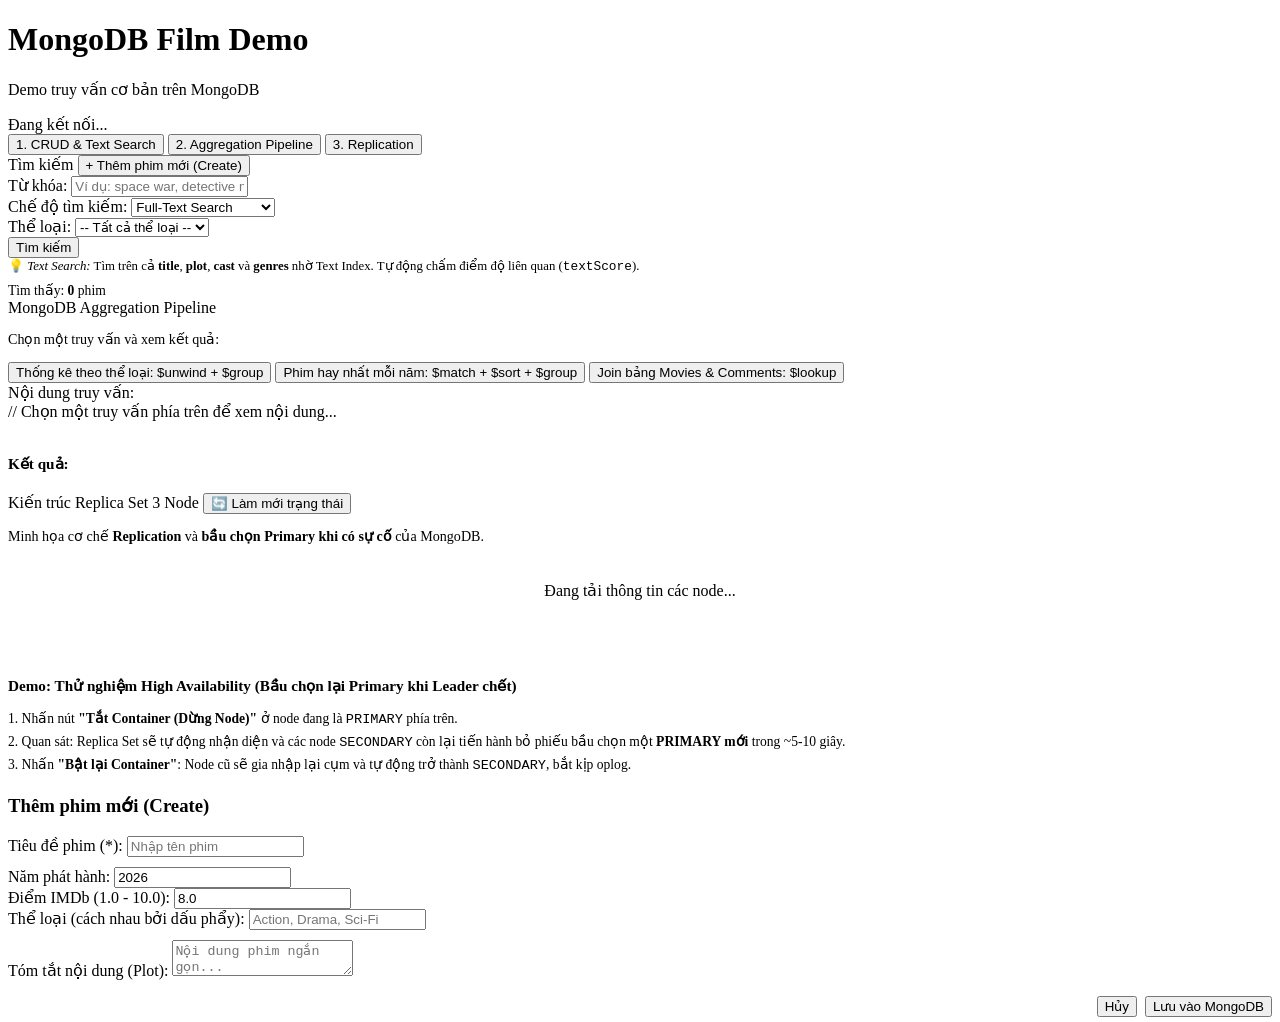
==== commit d208998f: "remove sharding web demo" ====
--- a/sample_mflix/templates/index.html
+++ b/sample_mflix/templates/index.html
@@ -27,7 +27,6 @@
     <button class="tab-btn active" onclick="switchTab('crud')">1. CRUD & Text Search</button>
     <button class="tab-btn" onclick="switchTab('aggregation')">2. Aggregation Pipeline</button>
     <button class="tab-btn" onclick="switchTab('replication')">3. Replication</button>
-    <button class="tab-btn" onclick="switchTab('sharding')">4. Sharding</button>
   </nav>
 
   <!-- TAB 1: CRUD -->
@@ -131,24 +130,10 @@
         </div>
       </div>
 
-      <!-- Live Sync Test Section -->
-      <div style="margin-top: 24px; padding-top: 16px; border-top: 1px solid var(--border-color);">
-        <h4 style="font-size: 0.95rem; margin-bottom: 8px; color: var(--accent-dark);">
-          Demo 1: Kiểm tra Đồng bộ Dữ liệu Tức thời (Write to Primary & Replicate to Secondaries)
-        </h4>
-        <p style="font-size: 0.85rem; color: var(--text-muted); margin-bottom: 12px;">
-          Ghi 1 bản ghi mới vào node <strong>PRIMARY</strong>, sau đó hệ thống sẽ ngay lập tức kết nối trực tiếp đến
-          từng <strong>SECONDARY</strong> để kiểm tra bản ghi đã được sao chép sang hay chưa.
-        </p>
-        <button class="btn btn-primary btn-sm" onclick="triggerSyncTest()">Thực hiện kiểm tra đồng bộ (Sync
-          Test)</button>
-        <div id="syncTestResult" class="code-box" style="display: none; margin-top: 12px;"></div>
-      </div>
-
       <!-- Failover Simulation Section -->
       <div style="margin-top: 20px; padding-top: 16px; border-top: 1px solid var(--border-color);">
         <h4 style="font-size: 0.95rem; margin-bottom: 8px; color: var(--accent-dark);">
-          Demo 2: Thử nghiệm High Availability (Bầu chọn lại Primary khi Leader chết)
+          Demo: Thử nghiệm High Availability (Bầu chọn lại Primary khi Leader chết)
         </h4>
         <p style="font-size: 0.85rem; color: var(--text-muted); line-height: 1.6;">
           1. Nhấn nút <strong>"Tắt Container (Dừng Node)"</strong> ở node đang là <code>PRIMARY</code> phía trên.<br>
@@ -157,98 +142,6 @@
           3. Nhấn <strong>"Bật lại Container"</strong>: Node cũ sẽ gia nhập lại cụm và tự động trở thành
           <code>SECONDARY</code>, bắt kịp oplog.
         </p>
-      </div>
-    </section>
-  </main>
-
-  <!-- TAB 4: SHARDING -->
-  <main id="shardingTab" class="tab-content">
-    <section class="card">
-      <div class="card-title">
-        <span>MongoDB Sharding Cluster</span>
-        <button class="btn btn-outline btn-sm" onclick="loadShardingStatus()">🔄 Cập nhật phân bổ Shard</button>
-      </div>
-
-      <p style="font-size: 0.88rem; color: var(--text-muted); margin-bottom: 16px;">
-        <strong>Sharding (Phân mảnh):</strong> Chia nhỏ tập dữ liệu 21.349 phim ra 3 Shard độc lập dựa trên
-        <strong>Shard Key: <code>year</code></strong>.
-        Client chỉ làm việc với <strong>mongos router</strong>, mongos tra cứu metadata trên <strong>Config Server
-          (<code>cfgRS</code>)</strong> để chuyển tiếp truy vấn.
-      </p>
-
-      <!-- Architecture Flow Diagram Card -->
-      <div
-        style="background: var(--code-bg); border: 1px solid var(--border-color); border-radius: var(--radius); padding: 14px; margin-bottom: 20px;">
-        <div style="font-weight: 600; font-size: 0.85rem; margin-bottom: 6px; color: var(--accent-dark);">
-          Sơ đồ luồng truy vấn Sharded Cluster:
-        </div>
-        <div style="font-family: var(--font-mono); font-size: 0.82rem; line-height: 1.6; color: #444;">
-          Client / Web App ──▶ <strong>mongos (Router)</strong> ──[Tra cứu Metadata]──▶ <strong>Config Server
-            (cfg1:27017)</strong><br>
-          &nbsp;&nbsp;&nbsp;&nbsp;&nbsp;&nbsp;&nbsp;&nbsp;&nbsp;&nbsp;&nbsp;&nbsp;&nbsp;&nbsp;&nbsp;&nbsp;&nbsp;&nbsp;&nbsp;&nbsp;&nbsp;&nbsp;├──
-          [year &lt; 1980]&nbsp;&nbsp;&nbsp;──▶ <strong>Shard 1</strong> (shard1RS)<br>
-          &nbsp;&nbsp;&nbsp;&nbsp;&nbsp;&nbsp;&nbsp;&nbsp;&nbsp;&nbsp;&nbsp;&nbsp;&nbsp;&nbsp;&nbsp;&nbsp;&nbsp;&nbsp;&nbsp;&nbsp;&nbsp;&nbsp;├──
-          [1980..2000)&nbsp;&nbsp;──▶ <strong>Shard 2</strong> (shard2RS)<br>
-          &nbsp;&nbsp;&nbsp;&nbsp;&nbsp;&nbsp;&nbsp;&nbsp;&nbsp;&nbsp;&nbsp;&nbsp;&nbsp;&nbsp;&nbsp;&nbsp;&nbsp;&nbsp;&nbsp;&nbsp;&nbsp;&nbsp;└──
-          [year &gt;= 2000]──▶ <strong>Shard 3</strong> (shard3RS)
-        </div>
-      </div>
-
-      <!-- 3 Shards Distribution Cards -->
-      <h4 style="font-size: 0.95rem; margin-bottom: 12px; color: var(--accent-dark);">Phân bổ tài liệu trên từng Shard
-        (Shard Distribution):</h4>
-      <div class="movie-grid" id="shardsGrid">
-        <div style="grid-column: 1/-1; text-align: center; color: var(--text-muted); padding: 20px;">
-          Đang tính toán phân bổ trên các shard...
-        </div>
-      </div>
-
-      <!-- Demo Routing Query Section -->
-      <div style="margin-top: 24px; padding-top: 16px; border-top: 1px solid var(--border-color);">
-        <h4 style="font-size: 0.95rem; margin-bottom: 8px; color: var(--accent-dark);">
-          Demo 1: So sánh Định tuyến Targeted vs Scatter-Gather Query
-        </h4>
-        <p style="font-size: 0.85rem; color: var(--text-muted); margin-bottom: 12px;">
-          Chọn một kiểu truy vấn để xem <code>mongos</code> định tuyến đến những Shard nào:
-        </p>
-
-        <div class="agg-tabs">
-          <button class="btn btn-outline" id="btnRouteSingle" onclick="testRoute('targeted_single')">
-            1. Truy vấn dựa trên shard key, chỉ truy cập đến 1 shard (Shard Key: year = 1995)
-          </button>
-          <button class="btn btn-outline" id="btnRouteRange" onclick="testRoute('targeted_range')">
-            2. Truy vấn dựa trên shard key, truy cập đến nhiều shard (Khoảng năm: 1975 - 1985)
-          </button>
-          <button class="btn btn-outline" id="btnRouteScatter" onclick="testRoute('scatter_gather')">
-            3. Truy vấn không dựa trên shard key
-          </button>
-        </div>
-
-        <div id="routingResultBox" class="code-box" style="display: none; margin-top: 10px;"></div>
-      </div>
-
-      <!-- Demo Routing Insert Section -->
-      <div style="margin-top: 20px; padding-top: 16px; border-top: 1px solid var(--border-color);">
-        <h4 style="font-size: 0.95rem; margin-bottom: 8px; color: var(--accent-dark);">
-          Demo 2: Định tuyến tự động khi Ghi (Insert Routing by Shard Key)
-        </h4>
-        <p style="font-size: 0.85rem; color: var(--text-muted); margin-bottom: 10px;">
-          Nhập năm phát hành để xem router sẽ gửi bản ghi vào Shard nào:
-        </p>
-
-        <div class="form-row" style="align-items: flex-end;">
-          <div class="form-group" style="max-width: 250px;">
-            <label>Năm phát hành (Shard Key 'year'):</label>
-            <input type="number" id="testInsertYear" value="1972" placeholder="Ví dụ: 1960, 1994, 2024">
-          </div>
-          <div class="form-group" style="flex: 2;">
-            <label>Tên phim:</label>
-            <input type="text" id="testInsertTitle" value="The Godfather" placeholder="Nhập tên phim">
-          </div>
-          <button class="btn btn-primary" onclick="simulateInsertRoute()">Xem Shard tiếp nhận</button>
-        </div>
-
-        <div id="insertRouteResult" class="code-box" style="display: none;"></div>
       </div>
     </section>
   </main>
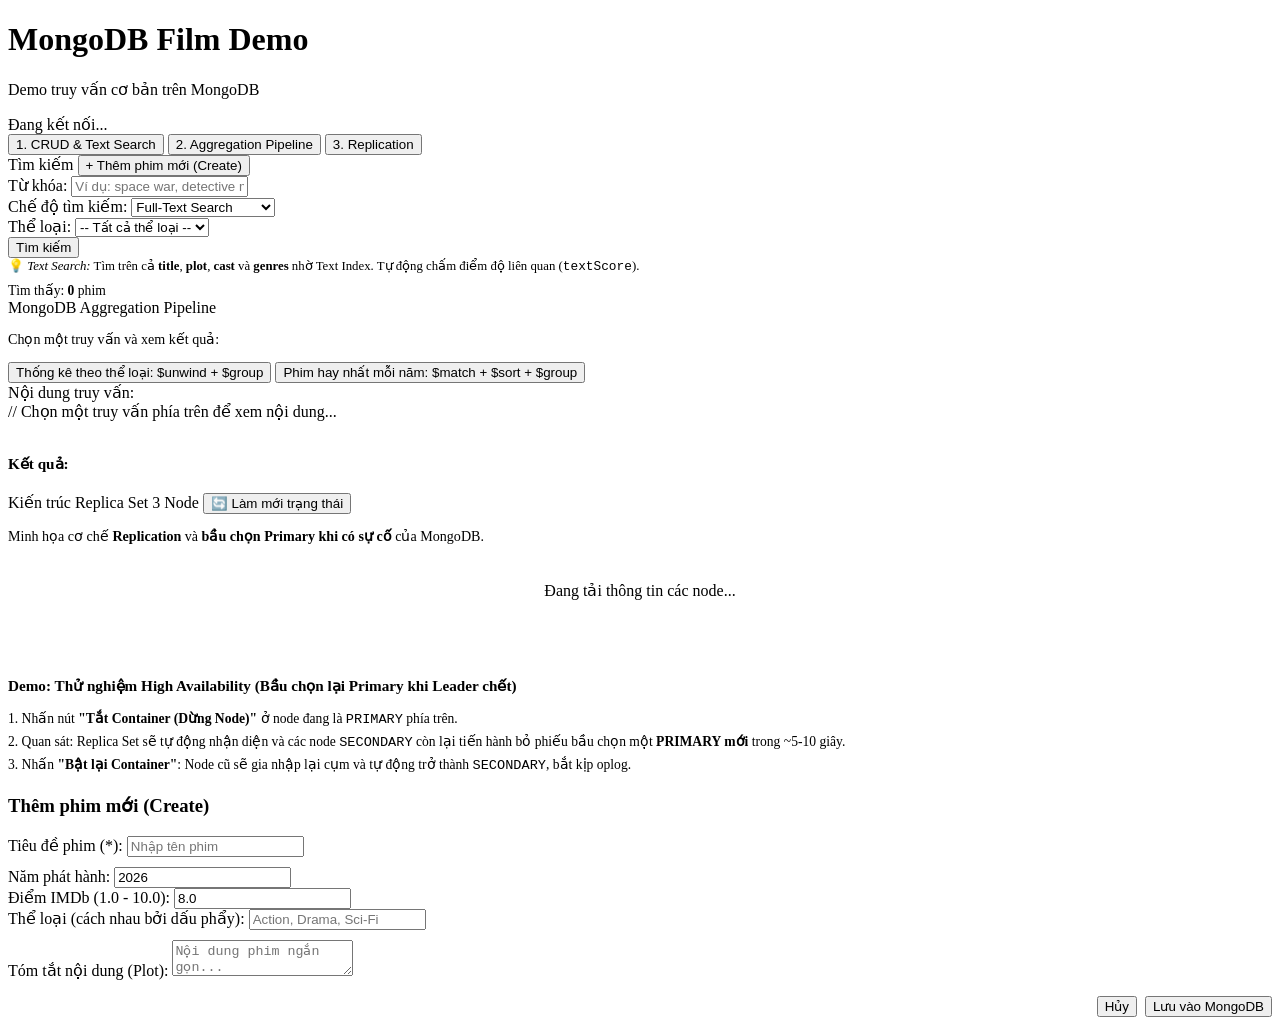
==== commit 752e78ad: "fixing queries" ====
--- a/sample_mflix/templates/index.html
+++ b/sample_mflix/templates/index.html
@@ -93,9 +93,9 @@
         <button class="btn btn-outline" id="btnAgg2" onclick="runAgg(2)">
           Phim hay nhất mỗi năm: $match + $sort + $group
         </button>
-        <button class="btn btn-outline" id="btnAgg3" onclick="runAgg(3)">
+        <!-- <button class="btn btn-outline" id="btnAgg3" onclick="runAgg(3)">
           Join bảng Movies & Comments: $lookup
-        </button>
+        </button> -->
       </div>
 
       <!-- Pipeline Code Display -->
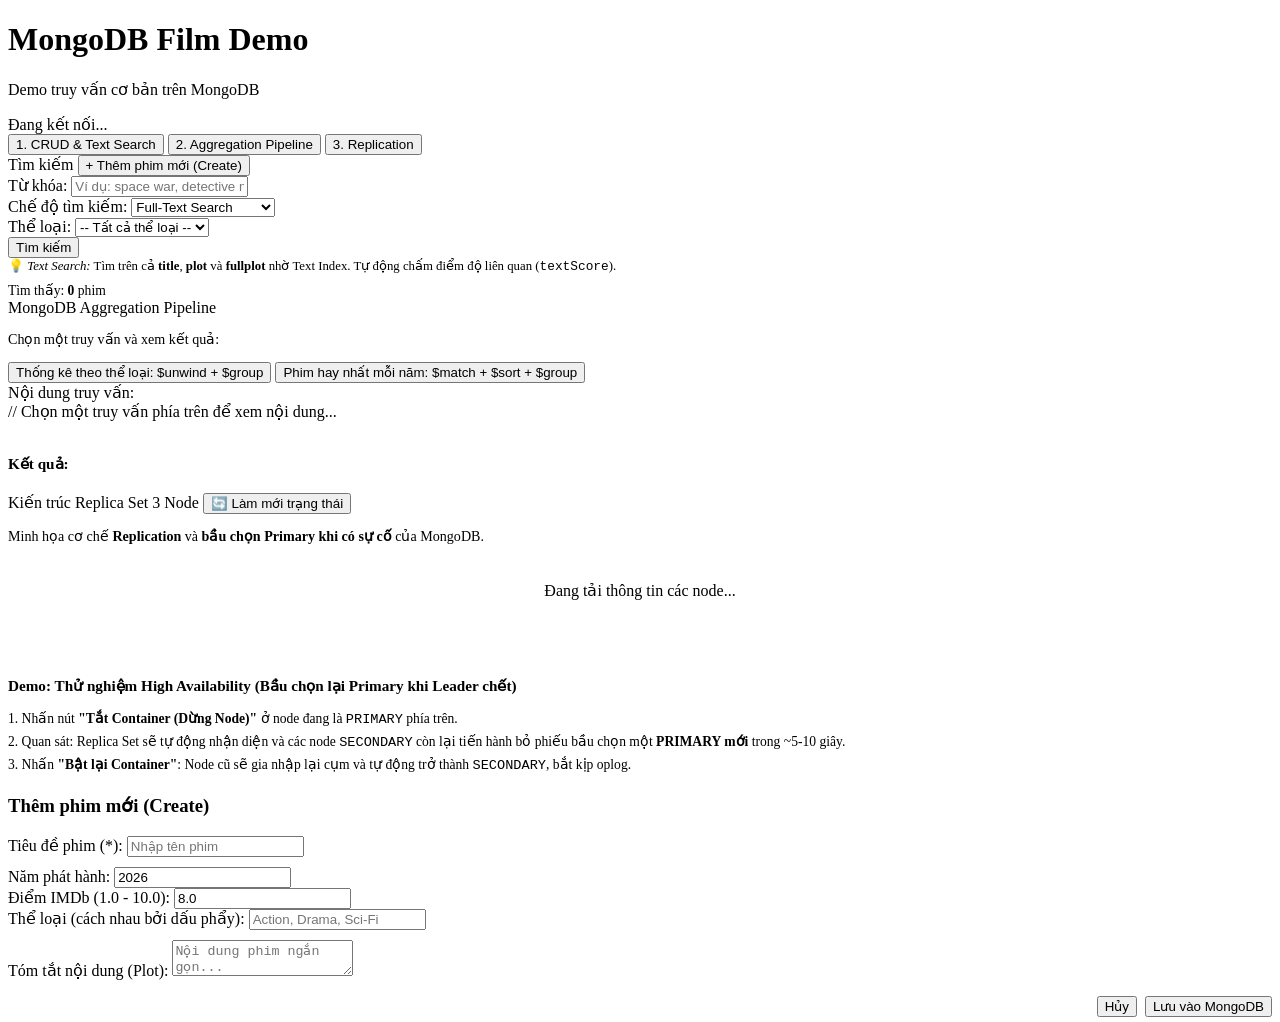
==== commit 829ac1c8: "add text search index description" ====
--- a/sample_mflix/templates/index.html
+++ b/sample_mflix/templates/index.html
@@ -63,9 +63,32 @@
       </div>
 
       <div style="font-size: 0.8rem; color: var(--text-muted); margin-bottom: 8px;">
-        💡 <em>Text Search:</em> Tìm trên cả <strong>title</strong>, <strong>plot</strong>, <strong>cast</strong> và
-        <strong>genres</strong> nhờ Text Index. Tự động chấm điểm độ liên quan (<code>textScore</code>).
-      </div>
+        💡 <em>Text Search:</em> Tìm trên cả <strong>title</strong>, <strong>plot</strong> và
+        <strong>fullplot</strong> nhờ Text Index. Tự động chấm điểm độ liên quan (<code>textScore</code>).
+      </div>
+
+      <!-- Text Search Index Info (chỉ hiển thị khi chọn chế độ Full-Text Search) -->
+      <details id="textIndexInfo" class="code-box" style="display:none; font-family: inherit; white-space: normal;">
+        <summary style="cursor: pointer; font-weight: 600; color: var(--accent-dark);">
+          📑 Text Search Index
+        </summary>
+        <div id="textIndexContent" style="margin-top: 10px; font-family: var(--font-mono); white-space: pre-wrap;">db.movies.createIndex(
+  {
+    title: "text",
+    plot: "text",
+    fullplot: "text"
+  },
+  {
+    weights: {
+      title: 10,
+      plot: 3,
+      fullplot: 1
+    },
+    name: "MovieFullTextIndex",
+    default_language: "english"
+  }
+);</div>
+      </details>
 
       <div id="queryExplanation" class="code-box" style="display:none;"></div>
 
